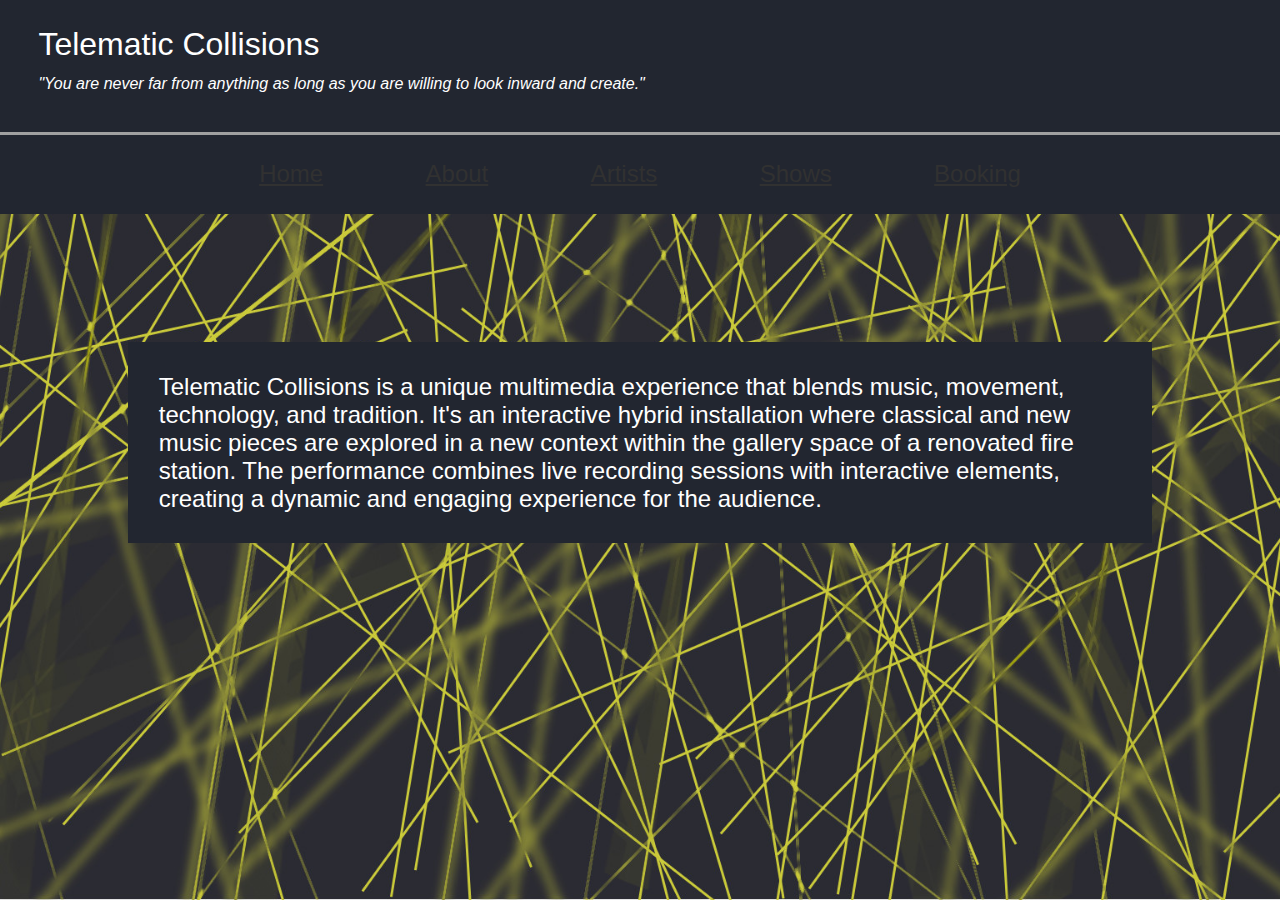
==== about.html @ dcf8a435 "background switch with picture" ====
<!DOCTYPE html>
<html lang="en">
<head>
    <meta charset="UTF-8">
    <meta name="viewport" content="width=device-width, initial-scale=1.0, viewport-fit=cover">
    <title>Document</title>
    <link rel="stylesheet" href="style.css">
    <link rel="stylesheet" href="css/about.css">
</head>
<body>
    <div class="top">
        <div class="header">
            <div class="text">
                <div class="title">Telematic Collisions</div>
                <div class="quote">"You are never far from anything as long as you are willing to look inward and create."</div>
            </div>
            <div class="logoLinks">
                <div class="logo"></div>
                <div class="links">
                    <a href="index.html" class="link">Home</a>
                    <a href="about.html" class="link" id="about">About</a>
                    <a href="artists.html" class="link" class="artists">Artists</a>
                    <a href="shows.html" class="link" class="shows">Shows</a>
                    <a href="booking.html" class="link" class="booking">Booking</a>
                </div>
            </div>
        </div>
    </div>
    <div class="middle">
        <p class="par">Telematic Collisions is a unique multimedia experience that blends music, movement, technology, and tradition. It's an interactive hybrid installation where classical and new music pieces are explored in a new context within the gallery space of a renovated fire station. The performance combines live recording sessions with interactive elements, creating a dynamic and engaging experience for the audience. </p>
            
    </div>
</body>
</html>
---- style.css ----
* {
    font-family: 'Gill Sans', 'Gill Sans MT', Calibri, 'Trebuchet MS', sans-serif;
    margin: 0%;
}

html, body {
    box-sizing: border-box;
    background-color: #222630;
    margin: 0%;
    padding: 0%;
    height: 100%;
    background-image: url(./pictures/tcWebBackground3.jpg);
    background-size: auto 100%;
}

a:link {
    color: #a0a0a0;
}

a:visited {
    color: #a0a0a0;
}

.top {
    background-color: #222630;
    margin: 0%;
    padding: 0%;
    
}

.header {
    background-color: #222630;
    
}

.text {
    display: flex;
    flex-direction: column;
    color: white;
    justify-content: space-evenly;
}

.title {
    font-weight: lighter;
    font-size: xx-large;
    text-wrap: nowrap;
    padding: 0% 3%;
    padding-top: 2%;
}

.quote  {
    font-style: italic;
    padding: 0% 3%;
    padding-bottom: 3%;
    padding-top: 1%;
}

.logoLinks {
    border-color: white;
    
}

.links {
    display: flex;
    flex-direction: row;
    justify-content: center;
    color: #a0a0a0;
    border-top: solid #a0a0a0;
    


}

.link {
    padding: 2% 4%;
    font-size: x-large;
    font-weight: lighter;
    
}

.middle {
    display: flex;
    margin-top: 0%;
    justify-content: center;
    padding: 10%;
}

.image {
    display: flex;
}

.poster {
    height: 50%;
    width: 50%;
   
    
}

.footer {
    background-color: #343a49;
}
---- css/about.css ----
.par {
    color: white;
    background-color: #222630;
    font-size: x-large;
    font-weight: lighter;
    padding: 3%;
}

#about {
    background-color: #222630;
}

a:link {
    color: #313131;
}
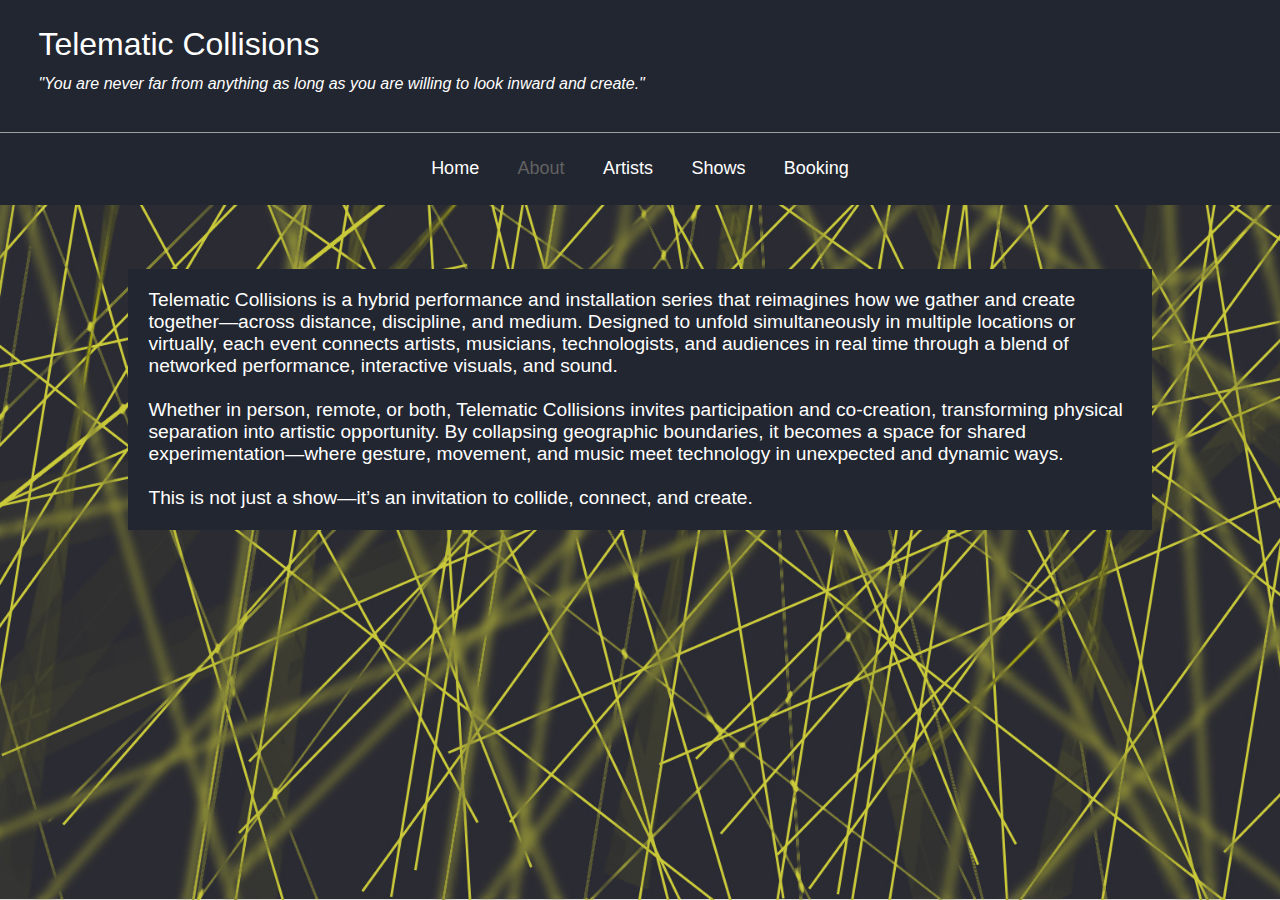
==== commit bc2631ae: "added youtube embed and about section text" ====
--- a/about.html
+++ b/about.html
@@ -27,7 +27,12 @@
         </div>
     </div>
     <div class="middle">
-        <p class="par">Telematic Collisions is a unique multimedia experience that blends music, movement, technology, and tradition. It's an interactive hybrid installation where classical and new music pieces are explored in a new context within the gallery space of a renovated fire station. The performance combines live recording sessions with interactive elements, creating a dynamic and engaging experience for the audience. </p>
+        
+            <div class="aboutText">
+                <p>Telematic Collisions is a hybrid performance and installation series that reimagines how we gather and create together—across distance, discipline, and medium. Designed to unfold simultaneously in multiple locations or virtually, each event connects artists, musicians, technologists, and audiences in real time through a blend of networked performance, interactive visuals, and sound.</p>
+                <p><br> Whether in person, remote, or both, Telematic Collisions invites participation and co-creation, transforming physical separation into artistic opportunity. By collapsing geographic boundaries, it becomes a space for shared experimentation—where gesture, movement, and music meet technology in unexpected and dynamic ways.</p>
+                <p><br> This is not just a show—it’s an invitation to collide, connect, and create. </p>
+            </div>
             
     </div>
 </body>
--- a/style.css
+++ b/style.css
@@ -13,12 +13,22 @@
     background-size: auto 100%;
 }
 
-a:link {
-    color: #a0a0a0;
+a, a:link, a:visited, a:active {
+    color: #ffffff;
+    text-decoration: none;
 }
 
-a:visited {
-    color: #a0a0a0;
+a:hover {
+    color: #ababab;
+}
+
+/* text background */
+.par {
+    color: white;
+    background-color: #222630;
+    font-size: x-large;
+    font-weight: lighter;
+    padding: 1%;
 }
 
 .top {
@@ -44,15 +54,17 @@
     font-weight: lighter;
     font-size: xx-large;
     text-wrap: nowrap;
-    padding: 0% 3%;
+    padding: 0% 0%;
     padding-top: 2%;
+    padding-left: 3%;
 }
 
 .quote  {
     font-style: italic;
-    padding: 0% 3%;
+    padding: 0% 0%;
     padding-bottom: 3%;
     padding-top: 1%;
+    padding-left: 3%;
 }
 
 .logoLinks {
@@ -64,17 +76,19 @@
     display: flex;
     flex-direction: row;
     justify-content: center;
-    color: #a0a0a0;
-    border-top: solid #a0a0a0;
+    color: #ffffff;
+    border-top: .1rem solid #a0a0a0;
+    gap: 3%;
     
 
 
 }
 
 .link {
-    padding: 2% 4%;
-    font-size: x-large;
+    padding: 2% 0%;
+    font-size: large;
     font-weight: lighter;
+    
     
 }
 
@@ -82,7 +96,8 @@
     display: flex;
     margin-top: 0%;
     justify-content: center;
-    padding: 10%;
+    padding: 5% 10%;
+    height: auto;
 }
 
 .image {
@@ -90,12 +105,7 @@
 }
 
 .poster {
-    height: 50%;
-    width: 50%;
-   
-    
-}
-
-.footer {
-    background-color: #343a49;
+    display: flex;
+    height: 100%;
+    width: auto;   
 }--- a/css/about.css
+++ b/css/about.css
@@ -1,15 +1,23 @@
-.par {
-    color: white;
-    background-color: #222630;
-    font-size: x-large;
-    font-weight: lighter;
-    padding: 3%;
+#about {
+    color: #636262;
 }
 
-#about {
-    background-color: #222630;
+.middle {
+    display: flex;
+    flex-direction: column;
+    
 }
 
-a:link {
-    color: #313131;
+.aboutText {
+    background-color: #222630;
+    padding: 2%
 }
+
+p {
+    display: flex;
+    color: white;
+    font-weight: lighter;
+    font-size: larger;
+    flex-direction: column;
+    background-color: #222630;
+}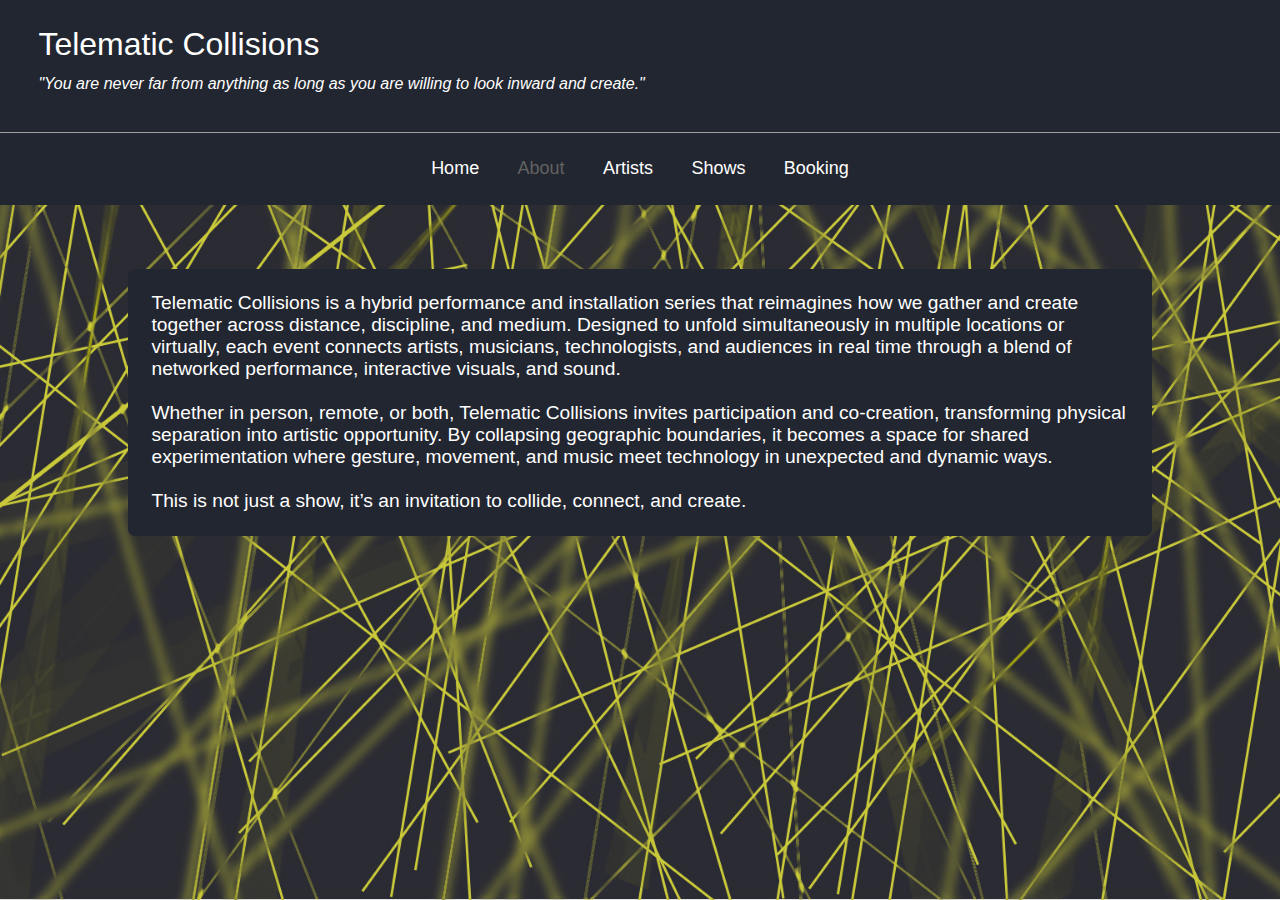
==== commit 4247ea19: "youtube thumnail resizing and about seciton done for now" ====
--- a/about.html
+++ b/about.html
@@ -29,9 +29,9 @@
     <div class="middle">
         
             <div class="aboutText">
-                <p>Telematic Collisions is a hybrid performance and installation series that reimagines how we gather and create together—across distance, discipline, and medium. Designed to unfold simultaneously in multiple locations or virtually, each event connects artists, musicians, technologists, and audiences in real time through a blend of networked performance, interactive visuals, and sound.</p>
-                <p><br> Whether in person, remote, or both, Telematic Collisions invites participation and co-creation, transforming physical separation into artistic opportunity. By collapsing geographic boundaries, it becomes a space for shared experimentation—where gesture, movement, and music meet technology in unexpected and dynamic ways.</p>
-                <p><br> This is not just a show—it’s an invitation to collide, connect, and create. </p>
+                <p>Telematic Collisions is a hybrid performance and installation series that reimagines how we gather and create together across distance, discipline, and medium. Designed to unfold simultaneously in multiple locations or virtually, each event connects artists, musicians, technologists, and audiences in real time through a blend of networked performance, interactive visuals, and sound.</p>
+                <p><br> Whether in person, remote, or both, Telematic Collisions invites participation and co-creation, transforming physical separation into artistic opportunity. By collapsing geographic boundaries, it becomes a space for shared experimentation where gesture, movement, and music meet technology in unexpected and dynamic ways.</p>
+                <p><br> This is not just a show, it’s an invitation to collide, connect, and create. </p>
             </div>
             
     </div>
--- a/style.css
+++ b/style.css
@@ -20,6 +20,34 @@
 
 a:hover {
     color: #ababab;
+}
+
+p {
+    text-align: center;
+}
+
+mark {
+    background-color: #222630;
+    font: lighter;
+    font-size: x-large;
+    font-weight: lighter;
+    color: white;
+    padding: 0%;
+    margin: 0%;
+    border-style: solid;
+    border-color: #222630;
+    border-radius: 7px;
+    border-width: 8px;
+    
+}
+
+.italic {
+    font-style: italic;
+}
+
+.intro  {
+    padding: 2%;
+    padding-bottom: 5%;
 }
 
 /* text background */
@@ -94,18 +122,28 @@
 
 .middle {
     display: flex;
+    flex-direction: column;
     margin-top: 0%;
     justify-content: center;
     padding: 5% 10%;
     height: auto;
+
 }
 
 .image {
     display: flex;
 }
 
-.poster {
+.video {
     display: flex;
-    height: 100%;
-    width: auto;   
+    justify-content: center;
+    height: auto;
+    width: 100%;
+}
+.youtube {
+    aspect-ratio: 16 / 9;
+    width: 90%;
+    max-width: 960px;
+    height: auto;
+    border: none;
 }--- a/css/about.css
+++ b/css/about.css
@@ -10,7 +10,10 @@
 
 .aboutText {
     background-color: #222630;
-    padding: 2%
+    padding: 2%;
+    border-style: solid;
+    border-color: #222630;
+    border-radius: 7px; 
 }
 
 p {
@@ -20,4 +23,5 @@
     font-size: larger;
     flex-direction: column;
     background-color: #222630;
-}+    text-align: left;
+}
